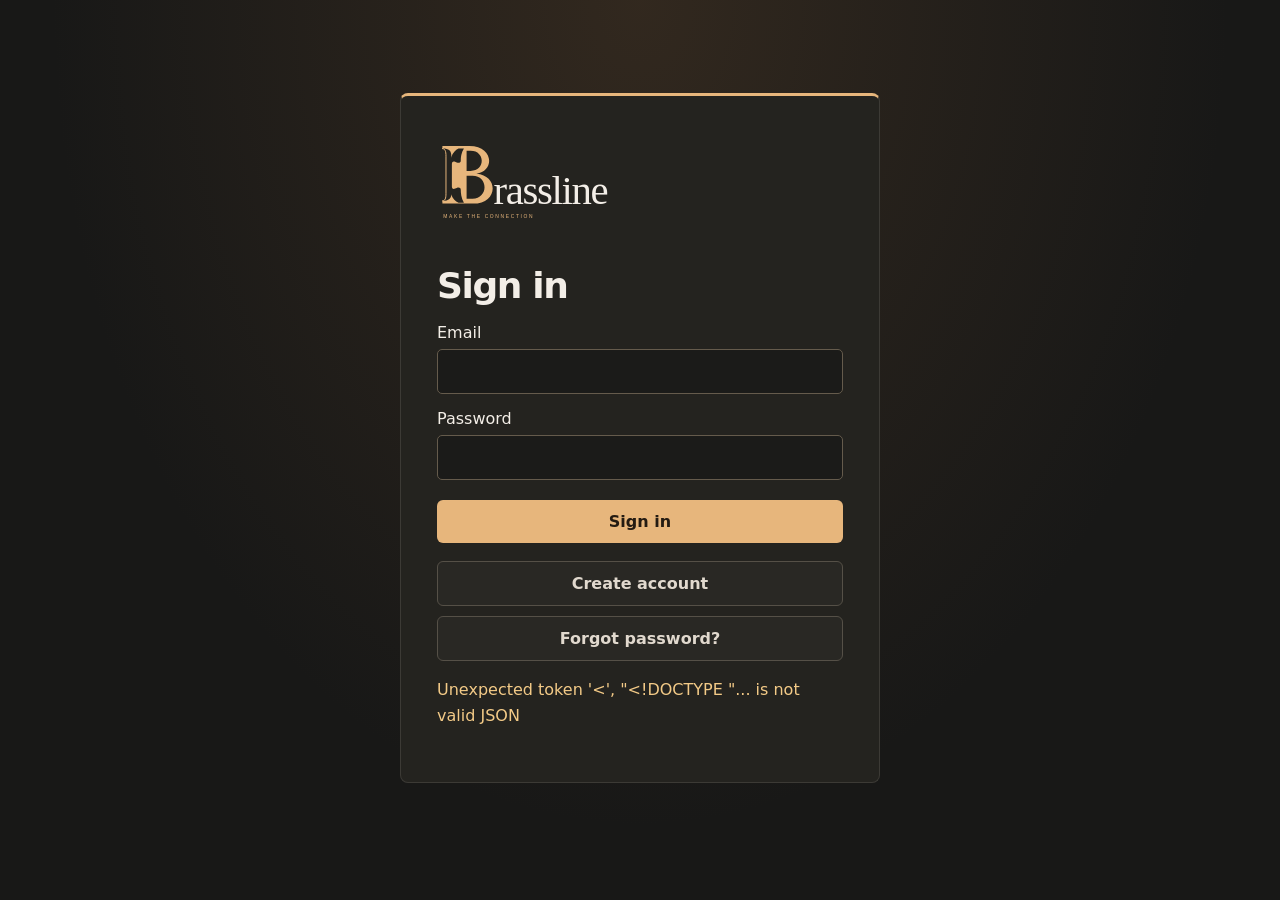
==== static/index.html @ cad947fd "Add files via upload" ====
<!doctype html>
<html lang="en"><head><meta charset="utf-8"><meta name="viewport" content="width=device-width,initial-scale=1"><title>Brassline · Your calling workspace</title><link rel="icon" type="image/svg+xml" href="/static/logo.svg?v=handset-final"><link rel="stylesheet" href="/static/style.css"></head>
<body><div id="auth" class="auth" hidden><div class="card"><div class="brand"><img class="brand-lockup" src="/static/wordmark.svg?v=handset-final" alt="Brassline — Make the connection" width="214" height="78"></div><h1 id="authTitle">Sign in</h1><p id="authHint"></p><form id="authForm"><label>Email<input id="email" type="email" autocomplete="username" required></label><label>Password<input id="password" type="password" minlength="12" autocomplete="current-password" required></label><label id="tokenLabel" hidden>Setup token<input id="setupToken" type="password" autocomplete="off"></label><label id="invitationLabel" hidden>Invitation link or code<input id="invitation" type="text" autocomplete="off"></label><button id="authButton">Sign in</button></form><button id="authSwitch" class="secondary" type="button">Create account</button><button id="forgotPassword" class="secondary" type="button">Forgot password?</button><p id="authError" role="alert"></p></div></div>
<div id="shell" hidden><aside><div class="brand"><img class="brand-lockup" src="/static/wordmark.svg?v=handset-final" alt="Brassline — Make the connection" width="214" height="78"></div><p class="muted">Your next conversation starts here.</p><nav id="nav"></nav><div class="account"><button id="account" class="account-profile secondary" type="button"></button><button class="secondary" id="logout">Sign out</button></div></aside><main><div class="top"><span>BRASSLINE / YOUR WORKSPACE</span><span id="mode"></span></div><header><div><p class="eyebrow">GOOD BUSINESS STARTS WITH A CONVERSATION</p><h1 id="title">Leads</h1><p id="subtitle"></p></div><button id="backup" class="secondary" hidden>Download backup</button></header><div id="content"></div><p id="notice" role="status"></p></main></div>
<aside id="scriptOverlay" hidden aria-label="Active call script"></aside><section id="callAssistant" hidden aria-label="Live transcript and call coaching"></section><div id="callPanel" hidden><div><span id="callMode" class="eyebrow">PRACTICE CALL · NO REAL PHONE CONNECTION</span><h2 id="callingName"></h2><span id="callState">Ringing…</span> <span id="timer">00:00</span><p id="callerLine" class="small-note"></p></div><div class="callActions"><button id="callHelper" class="secondary" hidden>Call helper</button><button id="simulateNoAnswer" class="secondary" hidden>Simulate no answer</button><button id="toggleScript" class="secondary" hidden>Show script</button><button id="mute" class="secondary">Mute</button><button id="pause" class="secondary">Pause after result</button><button id="hangup" class="secondary">Hang up</button><div id="results"></div></div></div><script src="/static/charts.js"></script><script src="/static/leads.js"></script><script src="/static/scraper.js"></script><script src="/static/dialer.js"></script><script src="/static/analytics.js"></script><script src="/static/account.js"></script><script src="/static/scripts.js"></script><script src="/static/crm.js"></script><script src="/static/call_assistant.js"></script><script src="/static/integrations.js"></script><script src="/static/shared_services.js"></script><script src="/static/research.js"></script><script src="/static/help.js"></script><script src="/static/app.js"></script></body></html>
---- static/style.css ----
:root{color-scheme:dark;font-family:Segoe UI,system-ui,sans-serif;background:#10151e;color:#edf1f8;font-size:16px}*{box-sizing:border-box}body{margin:0}button,input{font:inherit}button{background:#9fe7ba;color:#12271b;border:0;border-radius:9px;padding:12px 17px;cursor:pointer;font-weight:600}button:hover{filter:brightness(1.1)}button:disabled{opacity:.5;cursor:default}.secondary{background:#222d3d;color:#dfe7f1;border:1px solid #364259}input{width:100%;min-width:0;background:#111924;border:1px solid #3c4960;border-radius:8px;color:#fff;padding:12px;margin:7px 0 15px}label{display:block}a{color:#9fe7ba}h1{font-size:36px;margin:7px 0 10px}h2{font-size:21px}p{line-height:1.6;color:#aebbd0}.brand{font-size:24px;font-weight:700;letter-spacing:-.7px}.muted{color:#71839f}#shell{display:grid;grid-template-columns:240px minmax(0,1fr);min-height:100vh}aside{padding:32px 22px;background:#141c28;border-right:1px solid #293448;display:flex;flex-direction:column}nav{display:grid;gap:8px;margin-top:38px}nav button{text-align:left;background:transparent;color:#aebbd0}nav button.active{background:#283a35;color:#b3f2c9}.account{margin-top:auto;display:grid;gap:16px;padding-top:40px;word-break:break-word;font-size:14px}main{padding:24px 40px 190px;min-width:0;max-width:1500px}.top{display:flex;justify-content:space-between;color:#8493a9;font-size:12px;letter-spacing:1.5px;border-bottom:1px solid #293448;padding-bottom:24px}header{display:flex;align-items:center;justify-content:space-between;gap:15px;margin:32px 0}.eyebrow{font-size:11px;letter-spacing:1.4px;color:#9fe7ba}.card{background:#182230;border:1px solid #2c384b;border-radius:14px;padding:24px;margin-bottom:22px}.stats{display:grid;grid-template-columns:repeat(3,minmax(0,1fr));gap:18px}.number{font-size:34px;font-weight:650}.tableBox{overflow:auto;border:1px solid #2c384b;border-radius:12px;margin:20px 0}table{border-collapse:collapse;width:100%;min-width:580px}th,td{padding:17px;text-align:left;border-bottom:1px solid #2c384b}th{color:#899bb5;font-size:12px;letter-spacing:1px}td{font-size:15px}.badge{color:#9fe7ba;background:#20372e;border-radius:5px;padding:5px 8px;font-size:12px}.auth{min-height:100vh;display:grid;place-items:center;padding:20px}.auth .card{width:100%;max-width:460px}#authError,#notice{color:#f3ca87}#callPanel{position:fixed;bottom:0;left:240px;right:0;background:#1d3029;border-top:2px solid #9fe7ba;padding:18px 30px;display:flex;justify-content:space-between;gap:20px;box-shadow:0 -10px 30px #0004}.callActions{display:flex;flex-wrap:wrap;gap:8px;align-items:center}#results{display:flex;flex-wrap:wrap;gap:8px}#callPanel h2{margin:7px 0}[hidden]{display:none!important}:focus-visible{outline:3px solid #9fe7ba;outline-offset:3px}@media(max-width:800px){#shell{display:block}aside{padding:18px;border-right:0;border-bottom:1px solid #293448}.muted{display:none}nav{display:flex;overflow:auto;margin-top:15px;gap:4px}nav button{white-space:nowrap;padding:10px}.account{margin:10px 0 0;padding:0;display:flex;align-items:center;justify-content:space-between}main{padding:20px 18px 320px}header{align-items:flex-start;flex-direction:column;margin:24px 0}h1{font-size:30px}.stats{gap:8px}.stats .card{padding:12px}.number{font-size:27px}#callPanel{left:0;padding:16px;flex-direction:column;max-height:65vh;overflow:auto}.top{letter-spacing:.5px}.card{padding:18px}}
:root{background:#181817;color:#f3eee7;--brass:#e7b67c;--line:#3c3a35}button{background:var(--brass);color:#241b12;border-radius:6px;transition:background .15s}button:hover{background:#f4c99b}.secondary{background:#292824;color:#e1d9ce;border-color:#555047}.secondary:hover{background:#3a352e}input{background:#1b1b19;border-color:#655b4c;border-radius:5px}a{color:var(--brass)}h1{font-size:clamp(38px,5vw,68px);font-weight:600;letter-spacing:-2.8px;line-height:1.1;margin:12px 0 17px}h2{font-size:22px;font-weight:600;letter-spacing:-.5px}p{color:#b5aea3;line-height:1.65}.brand{display:flex;align-items:center;gap:11px;font-size:28px;font-weight:650;letter-spacing:-1.2px}.brand img{flex-shrink:0}.brand-caption{display:block;font:9px/2 'Segoe UI',sans-serif;letter-spacing:2.1px;color:var(--brass)}.muted{color:#938b80;font-size:13px;max-width:160px;margin-top:22px}#shell{grid-template-columns:260px minmax(0,1fr)}aside{padding:35px 23px;background:#201f1c;border-color:var(--line);position:relative}aside:after{content:'';position:absolute;left:30px;right:30px;bottom:155px;height:76px;opacity:.3;background:repeating-linear-gradient(90deg,transparent 0 8px,#e7b67c 8px 10px,transparent 10px 17px);mask-image:linear-gradient(0deg,transparent,#000)}nav{gap:8px;margin-top:40px}nav button{display:flex;align-items:center;gap:14px;color:#b5aea3;padding:16px 14px;border-radius:5px;font-weight:500}nav button:hover{background:#302e29}nav button.active{background:var(--brass);color:#251d15;font-weight:650}nav button.active:after{display:none;content:none}.nav-icon{font-size:19px;width:24px;text-align:center}.account{padding-top:120px;font-size:13px;color:#b5aea3}main{padding:28px 48px 210px;max-width:1600px;background:radial-gradient(ellipse at 90% 0%,#55412b22,transparent 55%)}.top{gap:12px;color:#a39a8e;font:11px/1.5 ui-monospace,Consolas,monospace;letter-spacing:1.4px;border-color:var(--line);padding-bottom:23px}#mode{color:var(--brass);display:flex;align-items:center;gap:8px}#mode:before{content:'';width:6px;height:6px;border-radius:50%;background:var(--brass);box-shadow:0 0 10px #e7b67c66;flex-shrink:0}header{gap:20px;margin:38px 0 35px}header>div{max-width:720px}header p:last-child{margin-bottom:0;max-width:580px}.eyebrow{font:10px/1.7 ui-monospace,Consolas,monospace;letter-spacing:1.6px;color:var(--brass)}.card{background:#24231f;border-color:var(--line);border-radius:8px;padding:25px;margin-bottom:24px}.stats .card{position:relative;overflow:hidden;padding:22px 26px 27px;min-height:172px;background:linear-gradient(120deg,#2e2a24,#24231f)}.stats .card:first-child{border-top:3px solid var(--brass)}.stats .card p{font-size:12px;letter-spacing:1.7px;text-transform:uppercase;margin:0 0 20px}.number{font-size:58px;line-height:1;letter-spacing:-3px;font-weight:400;font-variant-numeric:tabular-nums}.stats .card:after{content:'';position:absolute;right:22px;bottom:26px;width:48px;height:27px;border-bottom:1px solid #86725a;background:repeating-linear-gradient(90deg,transparent 0 6px,#b89d7a55 6px 8px,transparent 8px 12px)}#content>section.card{border-left:3px solid #9b7851}#content>section.card h2{margin-top:0}#content>section.card p{max-width:790px}.tableBox{border-color:var(--line);border-radius:8px;margin:24px 0;background:#201f1c}table{min-width:600px}th,td{padding:20px 23px;border-color:#35332e}th{color:#b7a791;font:10px/1.5 ui-monospace,Consolas,monospace;letter-spacing:1.6px;background:#292620}td:first-child{font-weight:600}td:nth-child(2){color:#a59c8e;font-size:13px}tbody tr:hover{background:#2b2822}tbody tr:last-child td{border-bottom:0}.lead-status{display:inline-flex;align-items:center;gap:7px;border:1px solid #65513b;color:#e7b67c;background:#342b20;border-radius:20px;padding:6px 10px;font-size:11px;white-space:nowrap}.lead-status:before{content:'';width:5px;height:5px;border-radius:50%;background:#e7b67c}.auth{background:radial-gradient(ellipse at top,#59412a66,transparent 65%),#181817}.auth .card{max-width:480px;padding:36px;border-top:3px solid var(--brass)}.auth .brand{margin-bottom:40px}.auth h1{font-size:36px;letter-spacing:-1.4px}.auth form button{width:100%;margin-top:5px}#callPanel{left:260px;background:#2b251d;border-color:var(--brass);padding:22px 30px;gap:24px;box-shadow:0 -14px 50px #0006;z-index:10}#timer{font:18px ui-monospace,Consolas,monospace;color:var(--brass);margin-left:10px}:focus-visible{outline-color:var(--brass)}@media(max-width:1000px){main{padding-left:28px;padding-right:28px}.stats .card{padding:20px}.number{font-size:48px}}@media(max-width:800px){aside{padding:20px 18px}aside:after,.muted{display:none}.brand{font-size:25px}.brand img{width:38px;height:38px}nav{margin-top:20px;gap:5px}nav button{padding:11px 13px;gap:7px}nav button.active:after{display:none}.nav-icon{width:18px}.account{margin:14px 0 0;padding:0;gap:12px}.account button{padding:8px 12px}main{padding:20px 18px 330px}header{margin:26px 0}h1{font-size:46px;letter-spacing:-2px}.stats .card{padding:15px 11px;min-height:130px}.stats .card p{font-size:10px;letter-spacing:.6px;margin-bottom:18px}.number{font-size:40px;letter-spacing:-2px}.stats .card:after{display:none}#callPanel{left:0;padding:18px}.top{font-size:9px;letter-spacing:.5px}.card{padding:20px}th,td{padding:17px}.eyebrow{font-size:9px;letter-spacing:1.1px}.auth .card{padding:26px}}@media(prefers-reduced-motion:reduce){button{transition:none}}
select,textarea{font:inherit;background:#1b1b19;border:1px solid #655b4c;border-radius:5px;color:#fff;width:100%;padding:12px;margin:8px 0 15px}textarea{resize:vertical;line-height:1.6}.lead-stats{grid-template-columns:repeat(4,minmax(0,1fr))}.lead-stats .card{padding:20px;min-height:150px}.lead-stats .card:after{display:none}.lead-stats .number{font-size:48px}.lead-toolbar{display:flex;align-items:center;gap:10px;flex-wrap:wrap;margin-bottom:22px}.lead-toolbar a{font-size:13px;margin-left:auto}.button-label{position:relative;display:inline-flex;align-items:center;justify-content:center;background:#e7b67c;color:#241b12;border-radius:6px;padding:12px 18px;font-weight:650;cursor:pointer;overflow:hidden}.file-input{position:absolute;inset:0;opacity:0;width:100%;height:100%;cursor:pointer;margin:0;padding:0}.button-label:focus-within{outline:3px solid #e7b67c;outline-offset:4px}.busy{opacity:.6;pointer-events:none}.lead-filters{display:grid;grid-template-columns:minmax(180px,2fr) repeat(4,minmax(100px,1fr));gap:14px;padding:18px;font-size:12px;color:#b5aea3}.lead-filters input,.lead-filters select{font-size:14px;margin-bottom:0}.list-context{display:flex;gap:14px;justify-content:space-between;color:#b5aea3;font-size:12px;margin:24px 0 10px}.business-link{color:#f3eee7;background:transparent!important;border:0;padding:0;text-align:left;white-space:normal;font-size:15px}.business-link:hover{text-decoration:underline}.business-meta{font-size:12px;color:#a59c8e;font-weight:400;margin-top:6px}.phone-copy{padding:0;background:transparent!important;color:#e7b67c;font-size:13px;white-space:nowrap}.score-cell{font-size:20px;font-variant-numeric:tabular-nums}.grade{display:inline-grid;place-items:center;width:31px;height:31px;border-radius:7px;background:#36332d;color:#d8c9b8;border:1px solid #645746}.grade-A{background:#2f4033;color:#bae0bd;border-color:#526c56}.grade-B{color:#e7b67c;background:#3f3020}.status-ready{background:#2c3d2f;color:#b8dfbd;border-color:#536b56}.status-ready:before{background:#b8dfbd}.status-skipped,.status-low_priority{color:#c4aaa7;background:#392d2b;border-color:#66504a}.status-skipped:before,.status-low_priority:before{background:#c4aaa7}.last-call{font-size:12px;color:#b5aea3;min-width:145px}.empty-leads{text-align:center;padding:45px}.empty-leads p{max-width:550px;margin:auto}#leadDialog{background:#1b1b19;color:#f3eee7;border:1px solid #655b4c;border-radius:12px;max-width:900px;width:calc(100% - 32px);max-height:92dvh;padding:0}#leadDialog::backdrop{background:#000b}.detail-layout{padding:28px}.detail-top{display:flex;align-items:center;justify-content:space-between;gap:14px}.detail-layout>h2{font-size:32px;margin:25px 0}.detail-score{font-size:30px;color:#e7b67c;margin-bottom:14px}.score-breakdown{display:flex;gap:8px;flex-wrap:wrap}.score-breakdown div{background:#302c25;padding:8px 10px;border-radius:5px;font-size:12px;color:#e7b67c}.detail-layout h3{font-size:17px}.detail-layout li{line-height:1.7;color:#b5aea3}.lead-edit fieldset{border:1px solid #3c3a35;border-radius:8px;padding:22px;margin:22px 0;display:grid;grid-template-columns:repeat(2,minmax(0,1fr));gap:8px 18px}.lead-edit legend{padding:0 8px;color:#e7b67c;font-size:16px}.lead-edit label{font-size:13px;color:#d1c7ba}.lead-edit input{font-size:15px}.lead-edit fieldset p{grid-column:1/-1}.lead-edit textarea{min-height:120px}.lead-edit fieldset:has(textarea){display:block}.small-note{font-size:12px;color:#a59c8e}.check-label{display:flex;gap:10px;align-items:center;line-height:1.5}.check-label input{width:18px;height:18px;margin:0;accent-color:#e7b67c;flex-shrink:0}.owner-candidate{padding:18px;background:#302a21;border:1px solid #5a4833;border-radius:7px;margin:18px 0}.owner-candidate button{margin-top:12px}.form-message{color:#f3ca87;font-size:14px}.website-report{margin-top:25px}.website-report a{overflow-wrap:anywhere}#leadDialog a{overflow-wrap:anywhere}@media(max-width:1100px){.lead-filters{grid-template-columns:repeat(2,minmax(0,1fr))}.lead-filters>label:first-child{grid-column:1/-1}.lead-stats{grid-template-columns:repeat(2,minmax(0,1fr))}}@media(max-width:600px){.lead-stats .card{padding:16px;min-height:130px}.lead-stats .number{font-size:42px}.lead-toolbar{gap:8px}.lead-toolbar button,.button-label{font-size:13px;padding:10px 12px}.lead-toolbar a{margin:6px 0;width:100%}.list-context{flex-direction:column;gap:6px}.lead-filters{padding:14px;gap:10px}.detail-layout{padding:18px}.lead-edit fieldset{grid-template-columns:1fr;padding:16px}.detail-layout>h2{font-size:27px}.detail-score{font-size:25px}.detail-top .eyebrow{font-size:9px}.lead-edit fieldset p{grid-column:auto}}
*{scrollbar-width:thin;scrollbar-color:#9b7851 #201f1c}::-webkit-scrollbar{width:10px;height:10px}::-webkit-scrollbar-track{background:#201f1c}::-webkit-scrollbar-thumb{background:#9b7851;border:2px solid #201f1c;border-radius:10px}::-webkit-scrollbar-thumb:hover{background:#e7b67c}body{cursor:url('/static/cursor.svg') 3 2,default}button,a,select,.button-label,input[type=checkbox],input[type=file]{cursor:url('/static/pointer.svg') 9 3,pointer}input,textarea{caret-color:#e7b67c}::selection{background:#e7b67c;color:#211e1c}.brand img{width:40px;height:40px}.brand{font-weight:600;letter-spacing:-1px}.brand-caption{letter-spacing:1.6px;font-size:8px}.metric-card{display:flex;align-items:center;justify-content:space-between;gap:10px}.metric-card>div{min-width:0}.metric-ring{width:72px;height:72px;flex-shrink:0}.metric-bars{width:85px;height:50px;flex-shrink:0}.metric-caption{display:block;color:#a99b89;font-size:11px;line-height:1.4;margin-top:12px}.chart-grid{display:grid;grid-template-columns:1.35fr 1fr;gap:20px}.chart-card h2{font-size:18px;margin:0 0 8px}.chart-card p{margin:0 0 15px}.chart-card svg{display:block;width:100%;height:auto}.pipeline-row{margin:14px 0}.pipeline-label{display:flex;justify-content:space-between;color:#b5aea3;font-size:12px;margin-bottom:7px}.pipeline-label strong{color:#e7b67c}.pipeline-track,.score-track{height:6px;background:#494035;border-radius:10px;overflow:hidden}.pipeline-track>div,.score-track>div{height:100%;background:#e7b67c;border-radius:10px}.score-track{height:4px;width:90px;margin-top:8px}.score-cell small{font-size:10px;color:#a99b89}.activity-chart{margin-top:0}.activity-chart>svg{max-height:125px}.stats .card:after{display:none}.stats .card:has(.metric-ring){position:relative}.stats .card>.metric-ring{position:absolute;right:16px;bottom:20px}.lead-stats .card>.metric-ring{position:static}.lead-stats .card{min-height:150px;padding:20px}.lead-stats .card .number{font-size:44px}.lead-stats .card p{font-size:10px;letter-spacing:1px}.lead-stats .metric-ring{width:62px;height:62px}.lead-stats .metric-bars{width:65px}.stats .card>.number{max-width:calc(100% - 68px)}@media(max-width:1200px){.lead-stats{grid-template-columns:repeat(2,minmax(0,1fr))}.chart-grid{grid-template-columns:1fr}}@media(max-width:600px){.metric-ring{width:58px;height:58px}.lead-stats .card{padding:14px;gap:5px}.lead-stats .card .number{font-size:36px}.lead-stats .metric-ring{width:49px;height:49px}.lead-stats .metric-bars{width:48px}.metric-caption{font-size:10px}.chart-card{padding:17px}.chart-grid{gap:0}.lead-stats .card p{font-size:9px;letter-spacing:.3px}.stats .card>.metric-ring{width:44px;height:44px;right:10px;bottom:20px}}@media(forced-colors:active){body,button,a,select{cursor:auto}}
.scrape-form h2{margin-top:0}.scrape-fields{display:grid;grid-template-columns:1fr 1fr;gap:20px}.scrape-options{display:grid;grid-template-columns:repeat(3,minmax(0,1fr));gap:20px}.scrape-form label{color:#d1c7ba;font-size:13px}.autocomplete{position:relative}.suggestions{position:absolute;top:100%;left:0;right:0;z-index:5;max-height:330px;overflow:auto;background:#25231f;border:1px solid #655b4c;border-radius:8px;box-shadow:0 15px 30px #0008;margin-top:-12px}.suggestion{width:100%;display:flex;justify-content:space-between;align-items:center;gap:12px;text-align:left;background:transparent;color:#f3eee7;border-radius:0;border-bottom:1px solid #3c3a35;font-weight:500;padding:13px 15px}.suggestion:last-child{border-bottom:0}.suggestion:hover,.suggestion[aria-selected=true]{background:#463929}.suggestion small{font-size:10px;color:#b5aea3;white-space:nowrap}.suggestions p{padding:0 15px;font-size:13px}.worker-card h2{margin:0;font-size:19px}.worker-card button{margin-right:10px;margin-bottom:10px}.worker-card ol{color:#b5aea3;font-size:13px;padding-left:22px;line-height:1.8}.worker-card li{padding:4px}.scraper-stats{margin-top:20px}.scraper-stats .metric-card p{font-size:11px;letter-spacing:1px}.scraper-stats .metric-ring{position:static!important;width:65px!important;height:65px!important}.scraper-stats .number{font-size:46px}.run-history-top,.run-progress-top{display:flex;justify-content:space-between;align-items:center;gap:15px}.run-history-top h2,.run-progress-top h2{margin:0}.run-progress progress{width:100%;height:8px;accent-color:#e7b67c;border:0;border-radius:8px;overflow:hidden}.run-progress progress::-webkit-progress-bar{background:#494035}.run-progress progress::-webkit-progress-value{background:#e7b67c}.run-progress progress::-moz-progress-bar{background:#e7b67c}.run-progress .lead-status{text-transform:capitalize}.run-history-top+div .tableBox td:nth-child(2){min-width:220px}.run-history-top+div .tableBox .business-meta{max-width:280px}@media(max-width:1100px){.scraper-stats{grid-template-columns:1fr}.scraper-stats .metric-card{min-height:125px}}@media(max-width:650px){.scrape-fields,.scrape-options{grid-template-columns:1fr;gap:8px}.run-history-top,.run-progress-top{align-items:flex-start;flex-direction:column}.scrape-form{padding:19px}.suggestion small{white-space:normal;font-size:9px}}
header h1{font-size:46px;letter-spacing:-2px}header{margin-top:27px;margin-bottom:28px}.lead-stats .card{min-height:136px}.chart-card{padding:20px}.lead-stats .card p{line-height:1.5}.stats .card>.metric-bars{position:absolute;right:16px;bottom:20px;width:70px;height:42px}@media(max-width:600px){header h1{font-size:38px}.lead-stats .card{min-height:130px}.stats .card>.metric-bars{width:45px;right:10px}.lead-stats .card>.metric-bars{position:static}}
.dialer-stats{grid-template-columns:repeat(5,minmax(0,1fr));gap:12px}.dialer-stats .card{padding:18px 15px;min-height:148px}.dialer-stats .card p{font-size:10px;letter-spacing:.8px}.dialer-stats .number{font-size:34px;letter-spacing:-1.5px}.dialer-stats .metric-card{align-items:flex-start;position:relative}.dialer-stats .metric-ring{position:absolute!important;width:40px!important;height:40px!important;right:12px!important;bottom:17px!important}.dialer-stats .metric-caption{max-width:calc(100% - 35px)}.dialer-controls h2{margin:0}.dialer-control-buttons{display:flex;gap:12px;flex-wrap:wrap}.dialer-preferences{display:grid;grid-template-columns:140px minmax(190px,300px) auto;align-items:end;gap:15px;margin-top:25px;max-width:700px}.dialer-preferences label{font-size:12px;color:#b5aea3}.dialer-preferences input,.dialer-preferences select{margin-bottom:0}.dialer-preferences button{margin-bottom:0}.dialer-controls+div+.tableBox td:nth-child(5){min-width:170px}.dialer-controls+div+.tableBox select{font-size:13px;margin:0;min-width:150px}.dialer-controls+div+.tableBox tbody tr:has(button[data-call-lead]:disabled){opacity:.8}#callerLine{margin:7px 0 0;max-width:450px}#callPanel{min-height:165px}#callPanel #results{max-width:650px}.dialer-stats .card .number{max-width:100%}@media(max-width:1400px){.dialer-stats{grid-template-columns:repeat(3,minmax(0,1fr))}.dialer-stats .card{min-height:130px}}@media(max-width:750px){.dialer-stats{grid-template-columns:repeat(2,minmax(0,1fr))}.dialer-preferences{grid-template-columns:1fr}.dialer-preferences button{width:100%}.dialer-stats .number{font-size:32px}.dialer-control-buttons button{width:100%}#callPanel{min-height:0}#callPanel #results button{font-size:13px;padding:10px}}
/* Analytics and account creation use the existing brass palette. */
#authSwitch{margin-top:18px;width:100%}.analytics-filters form{display:flex;align-items:end;gap:16px;flex-wrap:wrap}.analytics-filters label{flex:1;min-width:160px}.analytics-filters input{width:100%}.analytics-table-wrap{overflow-x:auto}.analytics-table-wrap table{width:100%;border-collapse:collapse}.analytics-table-wrap th,.analytics-table-wrap td{text-align:left;padding:14px 12px;border-bottom:1px solid #504538;white-space:nowrap}.analytics-booking{display:flex;align-items:center;flex-wrap:wrap;gap:12px;padding:18px 0;border-bottom:1px solid #504538}.analytics-booking strong{min-width:180px}.chart-card svg{width:100%;height:auto}.analytics-booking button:disabled{opacity:.4}
/* Account, invitations, and script library */
.account-profile{display:flex;align-items:center;gap:10px;width:100%;padding:10px;text-align:left;overflow-wrap:anywhere;font-size:12px}.profile-avatar{width:34px;height:34px;object-fit:cover;border-radius:50%;flex-shrink:0;border:1px solid #806548}.avatar-initial{display:inline-grid;place-items:center;background:#3f3020;color:#e7b67c;font-size:18px;font-weight:700}.large-avatar{width:88px;height:88px;font-size:32px}.avatar-editor{display:flex;align-items:center;gap:16px;flex-wrap:wrap}.avatar-editor input{max-width:300px;margin:0}.settings-grid{display:grid;grid-template-columns:1fr 1fr;gap:20px}.settings-grid .card{margin-bottom:0}.settings-grid{margin-bottom:22px}.settings-grid form{margin:0}#forgotPassword{margin-top:10px;width:100%}.team-row{display:flex;align-items:center;justify-content:space-between;gap:15px;flex-wrap:wrap;padding:16px 0;border-bottom:1px solid #504538}.share-link-box{padding:18px;background:#25231f;border:1px solid #655b4c;border-radius:8px;margin-top:18px}.share-link-box button{margin:0 10px 8px 0}.share-link-box input{font-size:13px}.team-row+details{margin-top:22px}summary{cursor:pointer;color:#e7b67c;padding:12px 0}.script-tools{display:flex;gap:14px;align-items:center;flex-wrap:wrap}.script-tools h2{width:100%;margin:0}.script-tools label{flex:1;min-width:160px}.script-tools input,.script-tools select{margin-bottom:0}.reader-settings{display:grid;grid-template-columns:2fr 1fr 1fr;gap:16px;align-items:end}.reader-settings fieldset{grid-column:1/-1;display:flex;gap:20px;flex-wrap:wrap;border:1px solid #655b4c;border-radius:8px;padding:20px}.reader-settings legend{color:#e7b67c;padding:0 8px}.reader-settings button{justify-self:start}.script-library-row{display:flex;align-items:center;justify-content:space-between;gap:20px;padding:20px 0;border-bottom:1px solid #504538}.script-library-row h3{margin:0}.script-library-row p{margin-bottom:0}.script-row-actions{display:flex;gap:8px;flex-wrap:wrap}.script-row-actions button{font-size:12px;padding:9px 12px}.script-reader{padding:24px;border:1px solid #655b4c;border-radius:9px;line-height:1.65;background:#1b1b19;color:#f3eee7}.script-reader p,.script-reader li{color:inherit}.script-reader>h2{font-size:1.35em;margin-top:0}.script-reader h2,.script-reader h3{color:inherit}.script-columns{display:grid;grid-auto-columns:minmax(180px,1fr);grid-auto-flow:column;gap:30px}.script-column{min-width:0;overflow-wrap:anywhere}.script-column:empty{display:none}.script-reader mark,.rich-editor mark{color:#171512;background:#ffe08a;border-radius:3px;padding:1px 3px}.script-reader mark[data-color=green],.rich-editor mark[data-color=green]{background:#bde4b4}.script-reader mark[data-color=pink],.rich-editor mark[data-color=pink]{background:#f5bfd0}.reader-paper{background:#fff6e8;color:#2a231a;border-color:#c5af91}.reader-contrast{background:#080808;color:#fff;border-color:#e7b67c}.objection-cards{display:grid;grid-template-columns:repeat(auto-fit,minmax(200px,1fr));gap:14px;margin-top:24px;border-top:1px solid #655b4c;padding-top:20px}.objection-cards article{border:1px solid #655b4c;padding:16px;border-radius:8px}.objection-cards h3{font-size:.95em;margin:0 0 10px}.objection-cards p{margin:0}.objection-cards .script-columns{display:block}.reader-preview{overflow-x:auto}#scriptEditorDialog{width:calc(100% - 32px);max-width:1000px;max-height:92dvh;background:#1b1b19;color:#f3eee7;border:1px solid #655b4c;border-radius:12px;padding:0}#scriptEditorDialog::backdrop{background:#000b}.script-editor-layout{padding:26px}.editor-toolbar{display:flex;gap:8px;flex-wrap:wrap;margin-bottom:12px}.editor-toolbar button{font-size:12px;padding:9px 12px}.rich-editor{min-height:280px;max-height:45dvh;overflow:auto;background:#151513;border:1px solid #655b4c;border-radius:8px;padding:22px;line-height:1.7;white-space:pre-wrap;overflow-wrap:anywhere}.rich-editor:focus{outline:2px solid #e7b67c}.rich-editor hr{border:0;border-top:2px dashed #e7b67c;margin:30px 0}.rich-editor hr:after{content:'NEXT COLUMN';color:#e7b67c;font-size:10px}#scriptOverlay{position:fixed;left:285px;right:24px;top:24px;bottom:200px;width:auto;background:#1b1b19;border:1px solid #8c6c47;z-index:19;overflow:auto;border-radius:12px;box-shadow:0 20px 70px #000b;padding:20px}#callPanel{z-index:30}.reader-overlay-top{display:flex;align-items:center;justify-content:space-between;gap:12px;margin-bottom:14px;font-size:11px;color:#e7b67c;letter-spacing:1px}.reader-overlay-top button{font-size:12px;letter-spacing:0}#scriptOverlay .script-reader{border:0}.objection-cards .script-columns{font-size:.9em}.reader-settings label{font-size:13px}@media(max-width:1000px){.settings-grid{grid-template-columns:1fr}.reader-settings{grid-template-columns:1fr 1fr}.reader-settings>label:first-child{grid-column:1/-1}.script-library-row{align-items:flex-start;flex-direction:column}.script-columns{grid-auto-flow:row;grid-template-columns:1fr}.script-columns>.script-column+.script-column{border-top:1px solid #655b4c;padding-top:20px}#scriptOverlay{left:20px;right:20px;top:20px}.script-reader{padding:18px}.objection-cards{grid-template-columns:1fr}}@media(max-width:600px){.reader-settings{grid-template-columns:1fr}.script-editor-layout{padding:18px}.script-tools button{width:100%}.reader-overlay-top{align-items:flex-start;flex-direction:column}#scriptOverlay{left:8px;right:8px;top:8px;padding:10px}.rich-editor{padding:15px}.script-reader{font-size:16px}.share-link-box{padding:14px}}
#scriptOverlay:after{display:none}#scriptOverlay{display:flex;flex-direction:column;overflow:hidden}#scriptOverlay .reader-overlay-top{flex-shrink:0}#scriptOverlay>.script-reader{display:flex;flex-direction:column;flex:1;min-height:0;overflow:hidden}#scriptOverlay>.script-reader>h2{flex-shrink:0}#scriptOverlay>.script-reader>.script-columns{flex:1;min-height:0;overflow:auto;padding-right:8px}#scriptOverlay .objection-cards{flex-shrink:0;max-height:35%;overflow:auto;grid-auto-flow:column;grid-auto-columns:minmax(200px,1fr);grid-template-columns:none;align-items:start;margin-top:15px;padding-top:15px}#scriptOverlay .objection-cards .script-columns{overflow:visible}.account-profile{max-width:100%}.account{position:relative;z-index:1}
.sales-board{display:grid;grid-template-columns:repeat(6,minmax(225px,1fr));gap:15px;overflow-x:auto;padding-bottom:20px}.sales-column{background:#201f1c;border:1px solid #504538;border-radius:8px;padding:16px}.sales-column h2{font-size:16px;color:#e7b67c;margin:0 0 18px}.sales-lead{padding:16px;background:#2c2923;border:1px solid #655b4c;border-radius:7px;margin-bottom:13px}.sales-lead label{font-size:11px}.sales-lead select{font-size:12px}.followup-row,.timeline-entry{padding:18px 0;border-bottom:1px solid #504538}.followup-row button{margin-right:12px}.timeline-entry p:last-child{white-space:pre-wrap}.followup-row p{white-space:pre-wrap}#crmDialog,#callbackDialog,#transcriptDialog{background:#1b1b19;color:#f3eee7;border:1px solid #655b4c;border-radius:12px;width:calc(100% - 30px);max-width:900px;max-height:92dvh;padding:0}#callbackDialog{max-width:500px}#crmDialog::backdrop,#callbackDialog::backdrop,#transcriptDialog::backdrop{background:#000a}#crmDialog .card{padding:20px}#crmDialog .settings-grid{margin-bottom:0}#crmDialog textarea{min-height:90px}.dialer-preferences{grid-template-columns:140px minmax(190px,300px);max-width:740px}.dialer-preferences .check-label{grid-column:1/-1}.dialer-preferences button{justify-self:start}#callAssistant{position:fixed;left:285px;right:24px;top:24px;bottom:220px;z-index:19;background:#1b1b19;color:#f3eee7;border:1px solid #806548;border-radius:12px;padding:24px;overflow:auto;box-shadow:0 20px 70px #000b}#callAssistant h2{margin:0;font-size:20px}#callAssistant .coaching-card{background:#332a1e;border:1px solid #806548;padding:20px;border-radius:8px;margin:18px 0}#callAssistant .coaching-card p{color:#f3eee7}#callAssistant .coaching-card h3{color:#e7b67c;margin:0}.live-transcript{max-height:220px;overflow:auto;border:1px solid #504538;border-radius:8px;padding:14px;margin:18px 0;white-space:pre-wrap}.live-transcript p{margin:6px 0;font-size:14px}.coaching-card .script-columns{display:block}#callAssistant textarea{min-height:80px}@media(max-width:1000px){#callAssistant{left:20px;right:20px;top:20px}.sales-board{grid-template-columns:repeat(6,minmax(230px,1fr))}}@media(max-width:600px){#callAssistant{left:8px;right:8px;top:8px;padding:16px}.dialer-preferences{grid-template-columns:1fr}.live-transcript{max-height:150px}#callAssistant .coaching-card{padding:15px}}
.pipeline-stats .number{font-size:clamp(24px,2.5vw,36px);letter-spacing:-1px;overflow-wrap:anywhere}.timeline-entry{overflow-wrap:anywhere}.settings-grid{min-width:0}
.brand img{width:46px;height:46px}.brand-wordmark{font-weight:650;letter-spacing:-1.3px}.brand-caption{font-weight:500;letter-spacing:1.8px}nav button.active:after{content:none!important;display:none!important}.twilio-settings h2{margin-bottom:18px}.twilio-steps{padding-left:22px;color:#b5aea3;line-height:1.7}.twilio-steps li{padding:5px 0}.integration-links{display:flex;flex-wrap:wrap;gap:20px;margin:20px 0}.twilio-credential-form{display:grid;grid-template-columns:1fr 1fr;gap:12px 20px;margin-top:24px}.twilio-credential-form>h3,.twilio-credential-form>.small-note,.caller-number-list,.twilio-credential-form>.form-message{grid-column:1/-1}.caller-number-row{display:grid;grid-template-columns:1fr 1fr;gap:10px 18px;border:1px solid #655b4c;border-radius:8px;padding:20px;margin:10px 0}.caller-number-row>label:first-child,.number-members{grid-column:1/-1}.number-members{display:flex;gap:15px;flex-wrap:wrap}.twilio-verify-controls{border-top:1px solid #504538;margin-top:28px;padding-top:20px}.twilio-verify-controls>button{margin:14px 12px 0 0}.twilio-verify-controls ul{color:#e7b67c;line-height:1.8}.twilio-credential-form button{align-self:end;justify-self:start}.twilio-settings .lead-status{margin-bottom:10px}@media(max-width:700px){.twilio-credential-form,.caller-number-row{grid-template-columns:1fr}.twilio-credential-form>*,.caller-number-row>*{grid-column:1!important}.twilio-verify-controls>button{width:100%;margin-right:0}.brand img{width:42px;height:42px}}

.shared-settings-form,.member-allowance-form{display:grid;gap:12px}.member-allowance-form{padding:20px 0;border-bottom:1px solid var(--line,#454038)}.research-report{margin:14px 0;padding:14px;border:1px solid var(--line,#454038);border-radius:12px}.research-report summary{cursor:pointer;color:var(--brass,#e7b879)}.research-report a{overflow-wrap:anywhere}.shared-settings-form textarea{min-height:110px}#aiSuggestion{font-size:1.12rem;line-height:1.55}

/* Work pages first; account and administration anchored below. */
#shell>aside{min-height:100dvh}#nav{display:flex;flex-direction:column;flex:1;gap:4px}#nav .nav-settings-start{margin-top:auto;border-top:1px solid var(--line);border-radius:0;padding-top:20px}#shell>aside:after{display:none}#shell>aside .account{margin-top:20px;padding-top:16px;border-top:1px solid var(--line);gap:10px}.brand .brand-lockup{display:block;width:100%;max-width:214px;height:auto}.auth .brand-lockup{max-width:260px}
@media(max-width:800px){#shell>aside{min-height:0}#nav{flex-direction:row;flex:initial;gap:4px}#nav .nav-settings-start{margin-top:0;margin-left:12px;border-top:0;border-left:1px solid var(--line);padding-top:10px;border-radius:5px}#shell>aside .account{margin-top:12px;padding-top:12px}.brand .brand-lockup{max-width:200px}}

/* Shared service connections and grouped settings */
.provider-grid{display:grid;grid-template-columns:repeat(2,minmax(0,1fr));gap:14px;margin:24px 0}.provider-card,.service-section{background:#1b1b19;border:1px solid var(--line);border-radius:8px;padding:18px;margin-bottom:14px}.provider-card{margin:0}.provider-card summary,.service-section>summary{display:flex;align-items:center;justify-content:space-between;gap:12px;color:#f3eee7;font-size:15px;font-weight:600;padding:3px 0;list-style:none}.provider-card summary:before,.service-section>summary:before{content:'+';color:var(--brass);font-size:18px}.provider-card[open]>summary:before,.service-section[open]>summary:before{content:'−'}.provider-card[open]>summary,.service-section[open]>summary{margin-bottom:18px}.connection-status{display:inline-flex;align-items:center;gap:7px;border:1px solid #575044;border-radius:20px;padding:5px 9px;font-size:11px;font-weight:500;white-space:nowrap;margin-left:auto}.connection-status:before{content:'';width:6px;height:6px;background:#8f8980;border-radius:50%;flex-shrink:0}.connection-status.saved{color:#e7b67c;border-color:#806548}.connection-status.saved:before{background:#e7b67c}.connection-status.connected{color:#bde4b4;border-color:#51674b}.connection-status.connected:before{background:#bde4b4}.connection-status.disconnected{color:#aaa297}.shared-settings-form .small-note{margin:10px 0;max-width:75ch}.service-limit-card{padding:14px 0;border-bottom:1px solid var(--line)}.service-limit-card:last-child{border-bottom:0}.service-save-section{padding:22px;background:#29251f;border:1px solid #655b4c;border-radius:8px;margin-top:24px}.shared-settings-form .check-label{margin:14px 0}.service-section input,.provider-card input{margin-bottom:8px}.delivery-state{font-size:12px;color:#aaa297}.shared-usage p{font-size:14px;margin:8px 0}.service-section .member-allowance-form{margin-top:20px}.shared-settings-form .form-message{max-width:75ch}@media(max-width:700px){.provider-grid{grid-template-columns:1fr}.service-section>summary{flex-wrap:wrap}.service-save-section{padding:16px}.connection-status{font-size:10px}}

.service-section>summary{justify-content:flex-start}.service-section>summary .connection-status{margin-left:auto}
.recovery-dialog{width:calc(100% - 32px);max-width:460px;background:#201f1c;color:#f3eee7;border:1px solid #806548;border-radius:12px;padding:28px;box-shadow:0 20px 70px #0008}.recovery-dialog::backdrop{background:#000b}.recovery-dialog h2{margin-top:0}.recovery-dialog form button{margin:8px 10px 12px 0}.recovery-dialog .recovery-code{font-size:27px;letter-spacing:8px;text-align:center}.recovery-dialog .form-message{color:#e7b67c}.recovery-dialog input{width:100%}
.welcome-tour{width:calc(100% - 32px);max-width:530px;max-height:85dvh;overflow:auto;background:#201f1c;color:#f3eee7;border:1px solid #806548;border-radius:14px;padding:32px;box-shadow:0 25px 90px #0009}.welcome-tour::backdrop{background:#0009}.welcome-tour h2{font-family:Georgia,serif;font-size:30px;letter-spacing:-.8px;margin:18px 0}.welcome-tour>p:not(.eyebrow){font-size:15px;line-height:1.8}.tour-progress{display:flex;gap:7px;margin:25px 0}.tour-progress span{height:4px;flex:1;background:#454039;border-radius:4px}.tour-progress .current{background:var(--brass)}.tour-actions{display:flex;gap:10px;align-items:center}.tour-skip{margin-right:auto}.tour-actions button{font-size:13px;padding:11px 15px}#nav .tour-highlight{outline:2px solid var(--brass);outline-offset:3px;background:#3d3124;color:#f3eee7}.help-grid{display:grid;grid-template-columns:repeat(2,minmax(0,1fr));gap:16px;margin-top:20px;align-items:start}.help-topic{background:#201f1c;border:1px solid var(--line);border-radius:8px;padding:18px}.help-topic summary{font-weight:600;color:#f3eee7;line-height:1.5;padding:0}.help-topic p{font-size:14px}.help-topic button{font-size:12px;padding:9px 12px}.help-intro h2{margin-top:0}@media(max-width:700px){.help-grid{grid-template-columns:1fr}.welcome-tour{padding:22px}.welcome-tour h2{font-size:26px}}
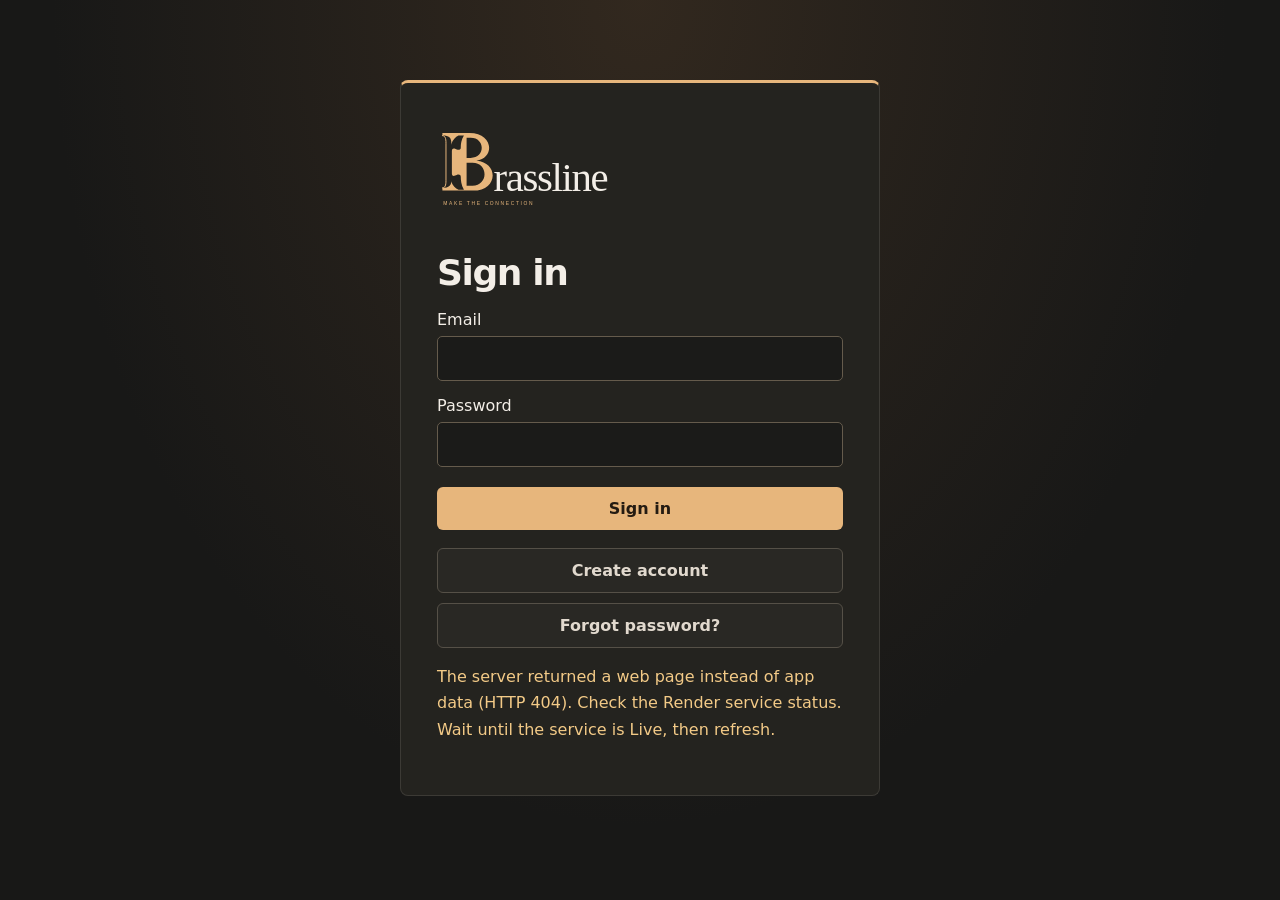
==== commit e40816e0: "Preserve Excel lead data and original workbooks; simplify per-account shared allowances" ====
--- a/static/index.html
+++ b/static/index.html
@@ -2,4 +2,4 @@
 <html lang="en"><head><meta charset="utf-8"><meta name="viewport" content="width=device-width,initial-scale=1"><title>Brassline · Your calling workspace</title><link rel="icon" type="image/svg+xml" href="/static/logo.svg?v=handset-final"><link rel="stylesheet" href="/static/style.css"></head>
 <body><div id="auth" class="auth" hidden><div class="card"><div class="brand"><img class="brand-lockup" src="/static/wordmark.svg?v=handset-final" alt="Brassline — Make the connection" width="214" height="78"></div><h1 id="authTitle">Sign in</h1><p id="authHint"></p><form id="authForm"><label>Email<input id="email" type="email" autocomplete="username" required></label><label>Password<input id="password" type="password" minlength="12" autocomplete="current-password" required></label><label id="tokenLabel" hidden>Setup token<input id="setupToken" type="password" autocomplete="off"></label><label id="invitationLabel" hidden>Invitation link or code<input id="invitation" type="text" autocomplete="off"></label><button id="authButton">Sign in</button></form><button id="authSwitch" class="secondary" type="button">Create account</button><button id="forgotPassword" class="secondary" type="button">Forgot password?</button><p id="authError" role="alert"></p></div></div>
 <div id="shell" hidden><aside><div class="brand"><img class="brand-lockup" src="/static/wordmark.svg?v=handset-final" alt="Brassline — Make the connection" width="214" height="78"></div><p class="muted">Your next conversation starts here.</p><nav id="nav"></nav><div class="account"><button id="account" class="account-profile secondary" type="button"></button><button class="secondary" id="logout">Sign out</button></div></aside><main><div class="top"><span>BRASSLINE / YOUR WORKSPACE</span><span id="mode"></span></div><header><div><p class="eyebrow">GOOD BUSINESS STARTS WITH A CONVERSATION</p><h1 id="title">Leads</h1><p id="subtitle"></p></div><button id="backup" class="secondary" hidden>Download backup</button></header><div id="content"></div><p id="notice" role="status"></p></main></div>
-<aside id="scriptOverlay" hidden aria-label="Active call script"></aside><section id="callAssistant" hidden aria-label="Live transcript and call coaching"></section><div id="callPanel" hidden><div><span id="callMode" class="eyebrow">PRACTICE CALL · NO REAL PHONE CONNECTION</span><h2 id="callingName"></h2><span id="callState">Ringing…</span> <span id="timer">00:00</span><p id="callerLine" class="small-note"></p></div><div class="callActions"><button id="callHelper" class="secondary" hidden>Call helper</button><button id="simulateNoAnswer" class="secondary" hidden>Simulate no answer</button><button id="toggleScript" class="secondary" hidden>Show script</button><button id="mute" class="secondary">Mute</button><button id="pause" class="secondary">Pause after result</button><button id="hangup" class="secondary">Hang up</button><div id="results"></div></div></div><script src="/static/charts.js"></script><script src="/static/leads.js"></script><script src="/static/scraper.js"></script><script src="/static/dialer.js"></script><script src="/static/analytics.js"></script><script src="/static/account.js"></script><script src="/static/scripts.js"></script><script src="/static/crm.js"></script><script src="/static/call_assistant.js"></script><script src="/static/integrations.js"></script><script src="/static/shared_services.js"></script><script src="/static/research.js"></script><script src="/static/help.js"></script><script src="/static/app.js"></script></body></html>
+<aside id="scriptOverlay" hidden aria-label="Active call script"></aside><section id="callAssistant" hidden aria-label="Live transcript and call coaching"></section><div id="callPanel" hidden><div><span id="callMode" class="eyebrow">PRACTICE CALL · NO REAL PHONE CONNECTION</span><h2 id="callingName"></h2><span id="callState">Ringing…</span> <span id="timer">00:00</span><p id="callerLine" class="small-note"></p></div><div class="callActions"><button id="callHelper" class="secondary" hidden>Call helper</button><button id="simulateNoAnswer" class="secondary" hidden>Simulate no answer</button><button id="toggleScript" class="secondary" hidden>Show script</button><button id="mute" class="secondary">Mute</button><button id="pause" class="secondary">Pause after result</button><button id="hangup" class="secondary">Hang up</button><div id="results"></div></div></div><script src="/static/charts.js"></script><script src="/static/imports.js"></script><script src="/static/leads.js"></script><script src="/static/scraper.js"></script><script src="/static/dialer.js"></script><script src="/static/analytics.js"></script><script src="/static/account.js"></script><script src="/static/scripts.js"></script><script src="/static/crm.js"></script><script src="/static/call_assistant.js"></script><script src="/static/integrations.js"></script><script src="/static/account_limits.js"></script><script src="/static/shared_services.js"></script><script src="/static/research.js"></script><script src="/static/help.js"></script><script src="/static/app.js"></script></body></html>
--- a/static/style.css
+++ b/static/style.css
@@ -26,3 +26,8 @@
 .service-section>summary{justify-content:flex-start}.service-section>summary .connection-status{margin-left:auto}
 .recovery-dialog{width:calc(100% - 32px);max-width:460px;background:#201f1c;color:#f3eee7;border:1px solid #806548;border-radius:12px;padding:28px;box-shadow:0 20px 70px #0008}.recovery-dialog::backdrop{background:#000b}.recovery-dialog h2{margin-top:0}.recovery-dialog form button{margin:8px 10px 12px 0}.recovery-dialog .recovery-code{font-size:27px;letter-spacing:8px;text-align:center}.recovery-dialog .form-message{color:#e7b67c}.recovery-dialog input{width:100%}
 .welcome-tour{width:calc(100% - 32px);max-width:530px;max-height:85dvh;overflow:auto;background:#201f1c;color:#f3eee7;border:1px solid #806548;border-radius:14px;padding:32px;box-shadow:0 25px 90px #0009}.welcome-tour::backdrop{background:#0009}.welcome-tour h2{font-family:Georgia,serif;font-size:30px;letter-spacing:-.8px;margin:18px 0}.welcome-tour>p:not(.eyebrow){font-size:15px;line-height:1.8}.tour-progress{display:flex;gap:7px;margin:25px 0}.tour-progress span{height:4px;flex:1;background:#454039;border-radius:4px}.tour-progress .current{background:var(--brass)}.tour-actions{display:flex;gap:10px;align-items:center}.tour-skip{margin-right:auto}.tour-actions button{font-size:13px;padding:11px 15px}#nav .tour-highlight{outline:2px solid var(--brass);outline-offset:3px;background:#3d3124;color:#f3eee7}.help-grid{display:grid;grid-template-columns:repeat(2,minmax(0,1fr));gap:16px;margin-top:20px;align-items:start}.help-topic{background:#201f1c;border:1px solid var(--line);border-radius:8px;padding:18px}.help-topic summary{font-weight:600;color:#f3eee7;line-height:1.5;padding:0}.help-topic p{font-size:14px}.help-topic button{font-size:12px;padding:9px 12px}.help-intro h2{margin-top:0}@media(max-width:700px){.help-grid{grid-template-columns:1fr}.welcome-tour{padding:22px}.welcome-tour h2{font-size:26px}}
+
+.password-entry{position:relative;margin:7px 0 15px}.password-entry>input{margin:0;padding-right:52px}.password-entry>.password-eye{position:absolute;right:5px;top:50%;transform:translateY(-50%);display:grid;place-items:center;width:40px;height:38px;padding:8px;background:transparent;color:#b5aea3;border:0}.password-entry>.password-eye:hover{background:#353027;color:var(--brass)}.password-eye .eye-slash{display:none}.password-eye[aria-pressed=true] .eye-slash{display:block}
+
+/* Source-preserving import and focused account allowances */
+.import-preview,.allowance-dialog{width:calc(100% - 32px);max-width:820px;max-height:90dvh;overflow:auto;background:#201f1c;color:#f3eee7;border:1px solid #806548;border-radius:12px;padding:26px}.import-preview::backdrop,.allowance-dialog::backdrop{background:#000b}.import-preview button,.allowance-dialog button{margin:8px 10px 0 0}.import-preview .tableBox{max-height:280px}.import-preview table{min-width:480px}.imported-fields{display:grid;grid-template-columns:minmax(100px,1fr) minmax(0,3fr);gap:12px}.imported-fields dt{color:#e7b67c;font-size:13px}.imported-fields dd{margin:0;white-space:pre-wrap;overflow-wrap:anywhere}.imported-fields dd p{margin:5px 0}.allowance-pool{display:grid;grid-template-columns:repeat(4,minmax(0,1fr));gap:12px;margin:20px 0}.allowance-pool>div{background:#1b1b19;border:1px solid var(--line);border-radius:7px;padding:14px}.allowance-pool strong,.allowance-pool span{display:block;font-size:13px}.allowance-pool span{color:#b5aea3;line-height:1.6;margin-top:6px}.account-limit-row{display:grid;grid-template-columns:minmax(180px,1fr) auto minmax(150px,1fr) auto;align-items:center;gap:18px;padding:18px 0;border-bottom:1px solid var(--line)}.account-limit-row>div{overflow-wrap:anywhere}.account-limit-row p{margin:4px 0}.account-limit-row .connection-status{margin:0;justify-self:start}.allowance-editor-grid{display:grid;grid-template-columns:1fr 1fr;gap:14px}.allowance-field{border:1px solid var(--line);border-radius:8px;padding:16px}.allowance-field .small-note{font-size:12px;margin:7px 0}.allowance-dialog .member-allowance-form{padding:0;border:0}.allowance-dialog h2{margin-top:0}@media(max-width:800px){.account-limit-row{grid-template-columns:1fr auto}.account-limit-row>p{grid-column:1}.allowance-pool{grid-template-columns:1fr 1fr}}@media(max-width:500px){.allowance-editor-grid{grid-template-columns:1fr}.import-preview,.allowance-dialog{padding:18px}.imported-fields{grid-template-columns:1fr}.imported-fields dd{margin-bottom:10px}}
